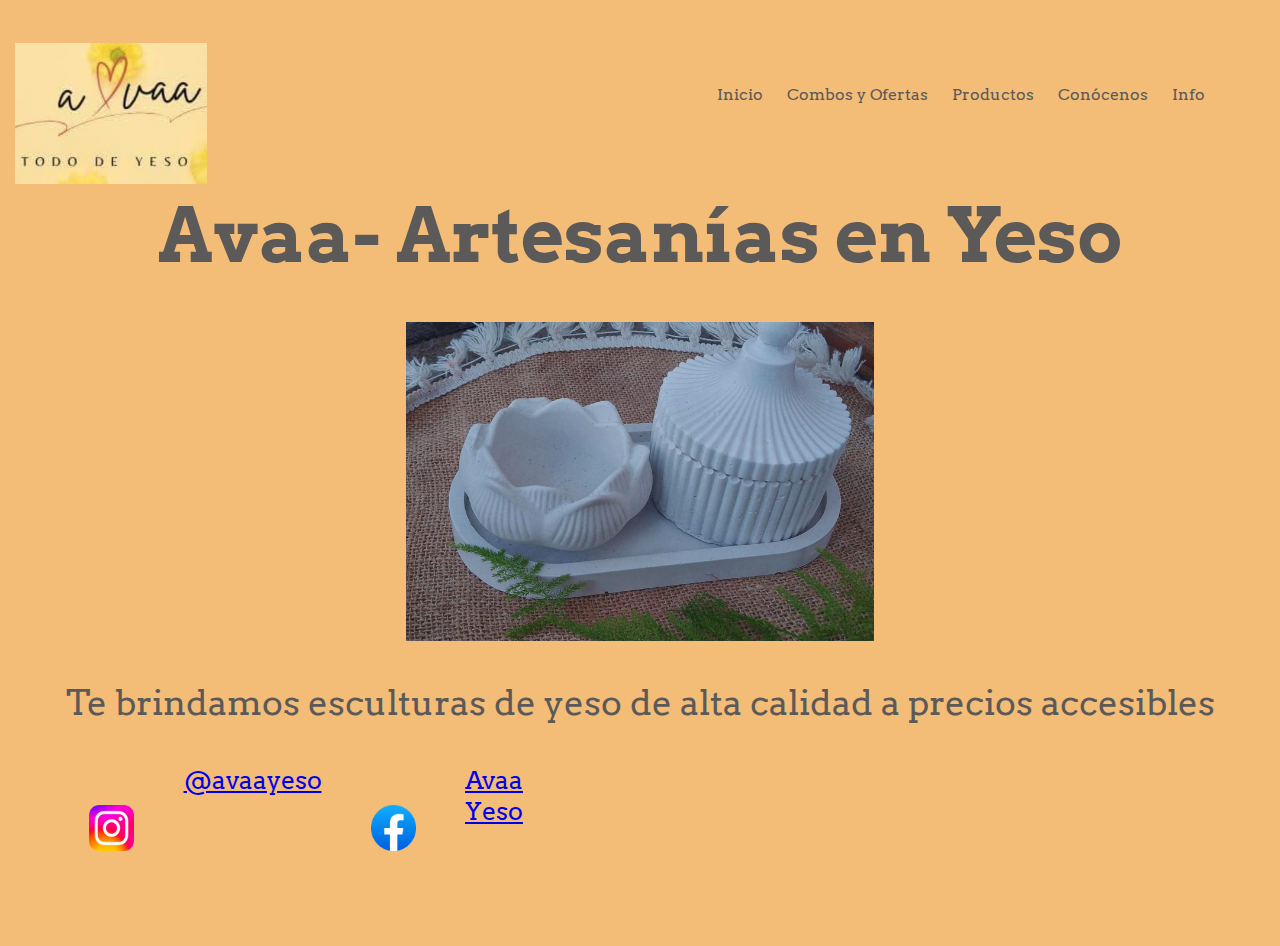
==== index.html @ d183a8a9 "pre entrega 2 empezando" ====
<!DOCTYPE html>
<html lang="en">
<head>
    <meta charset="UTF-8">
    <meta name="viewport" content="width=device-width, initial-scale=1.0">
    <title>Avaa Artesanías en Yeso</title>
    <!-- Enlace al CSS -->
    <link rel="stylesheet" href="style.css">
    <!--  -->
    <!-- Fuente Titulos   -->
    <link rel="preconnect" href="https://fonts.googleapis.com">
    <link rel="preconnect" href="https://fonts.gstatic.com" crossorigin>
    <link href="https://fonts.googleapis.com/css2?family=Arvo:ital,wght@0,400;0,700;1,400;1,700&family=Delius&family=Nunito:ital,wght@0,200..1000;1,200..1000&family=Oregano:ital@0;1&family=Patrick+Hand&display=swap" rel="stylesheet">
</head>
<body>
    <header>
        <!--Imagen de logo arriba y a la izquierda -->
        <img src="imagenes/avva-logo.jpg" alt="Logo de Avaa Artesanias en Yeso" class="logo">
        <nav>
            <!--Menú 5 secciones en forma de lista -->
            <ul class="menu">
                <li>
                    <a href="index.html">Inicio</a>
                </li>
                <li>
                    <a href="combos-y-ofertas.html">Combos y Ofertas</a>
                </li>
                <li>
                    <a href="productos.html">Productos</a>
                </li>
                <li>
                    <a href="conocenos.html">Conócenos</a>
                </li>
                <li>
                    <a href="info.html">Info</a>
                </li>
            </ul>
        </nav>
    </header>
    <main>
        <h1>Avaa- Artesanías en Yeso</h1>
        <!--Imagen de presentación de producto -->
        <img src="imagenes/caramelera base y porta vela.jpg" alt="caramelera base y recipiente">
        <p id="slogan">Te brindamos esculturas de yeso de alta calidad a precios accesibles</p>
    </main>
    <footer class="redes">
        <!--Enlaces absolutos para linkear a redes sociales del emprendimiento -->
        <a href="https://www.instagram.com/avaayeso/profilecard/?igsh=YnkydHM3d3M0aDVp"><img src="imagenes/logo-instagram.png" alt="logo instagram">
        </a>
        <a href="https://www.instagram.com/avaayeso/profilecard/?igsh=YnkydHM3d3M0aDVp">@avaayeso</a>
        <a href="https://www.facebook.com/share/1A8XH65SDC/"><img src="imagenes/logo-facebook.png" alt="logo facebook">
        </a>
        <a href="https://www.facebook.com/share/1A8XH65SDC/">Avaa Yeso</a>
    </footer>
    
</body>
</html>
---- style.css ----
/*  */
/* Reset CSS */
* {
    margin: 0;
    padding: 0;
    box-sizing: border-box;
}

/* Ajuste de margenes y espaciado general */
body {
    margin:30px ;
    padding:25px ;
    background-color: rgb(243, 189, 119);
    font-family: "Arvo", serif;
}

/* Ajuste del menú */
.menu {
    list-style-type: none;   
    margin: 0;               
    padding: 0;              
    text-align: right;      
}

.menu li {
    display: inline-block;   /* para que queden uno al lado del otro */
    margin-right: 20px;      
}

.menu a {
    text-decoration: none;   
    color: rgb(92, 89, 89);         
}

/* AJUSTE DE LAS IMAGENES, TAMAÑO Y POSICIÓN */
.logo {
    position: absolute;
    top: 3px;    /* Distancia desde la parte superior */
    left: 15px;  /* Distancia desde la izquierda */
    max-width: 15%; 
    height: auto;
}

.combos-y-ofertas {
    display: flex;
    gap: 15px; 
    max-width: 40%; 
    height: auto;
    text-align: center;
    text-decoration-line: underline;
    font-size: 20px;
}
img {
    max-width: 40%; 
    height: auto;
    display: block;
    margin: 0 auto;
}

/* Ajuste p de descripcion de productos y precio */
.producto {
    text-align: center;
    text-decoration-line: underline;
    font-size: 20px;
}
.precio {
    font-weight: bold;
}

/* Ajuste pagina de info con clases*/
.contacto {
    text-align: center;
    font-size: 20px;
}

.simbolos {
    width: 100px;  
    height: auto;  
}



/* Ajuste footer */
.redes{
    display: flex;
    gap: 15px; 
    max-width: 40%; 
    height: auto;
    font-size: 25px;
}
img {
    max-width: 40%; 
    height: auto;
    display: block;
    margin: 0 auto;
}




/* Ajustes simples*/
h1{
    color: rgb(92, 89, 89);
    text-align: center;
    font-size: 75px;
    font-family: "Arvo", serif;
}

h2 {
    font-size: 40px;
}

h3 {
    font-size: 30px;
}

h1,h2,h3 {
    margin-top: 70px;   /* Espacio encima del título */
    margin-bottom: 40px; /* Espacio debajo del título */
}

p{
    margin-top:40px;  
    margin-bottom: 40px; 
}

li {
    margin-top:30px;  
    margin-bottom: 15px; 
}

span{
    font-size: 20px
}

img {
    margin-top:40px;  
    margin-bottom: 40px; 
}

#slogan {
    text-align: center;
    font-size: 35px;
    color:rgb(92, 89, 89);
    font-family: "Arvo", serif;
}
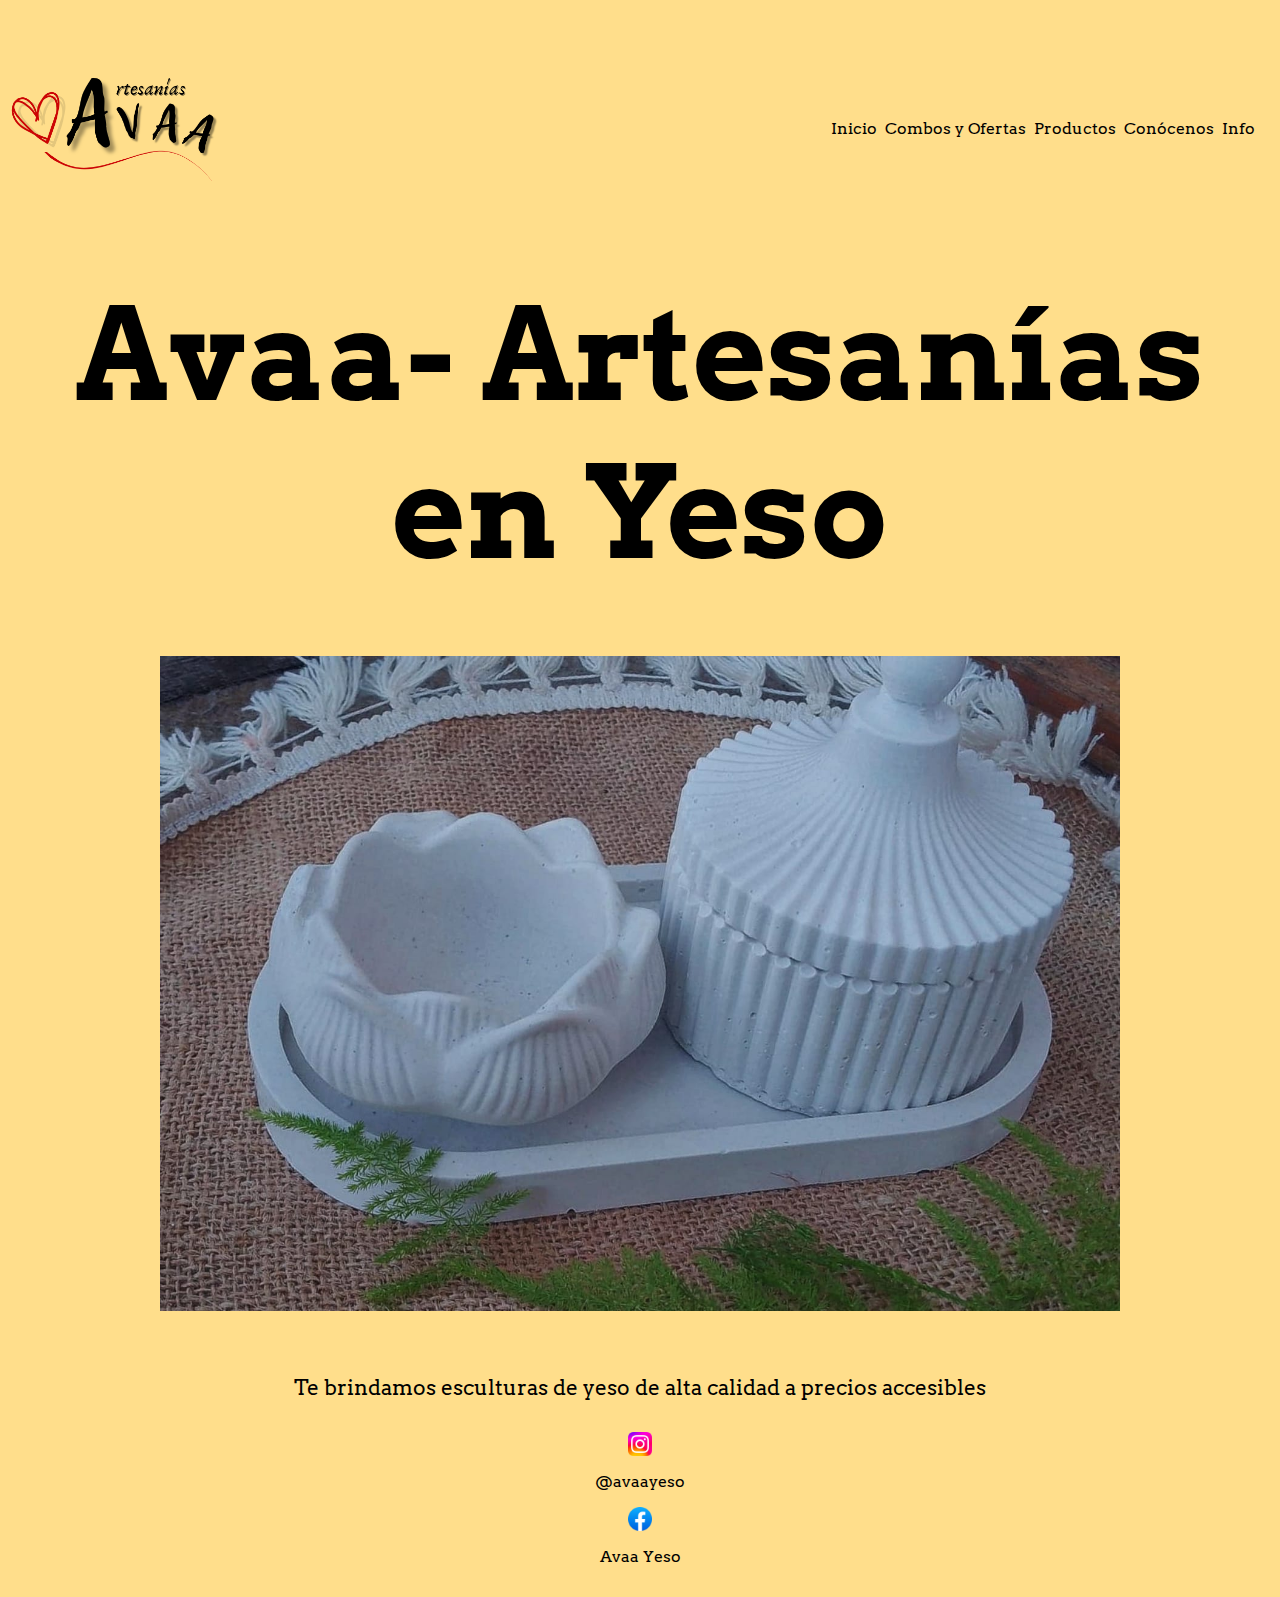
==== commit 26a176ba: "pre entrega 2 listo index, footer y header generales" ====
--- a/index.html
+++ b/index.html
@@ -5,17 +5,16 @@
     <meta name="viewport" content="width=device-width, initial-scale=1.0">
     <title>Avaa Artesanías en Yeso</title>
     <!-- Enlace al CSS -->
-    <link rel="stylesheet" href="style.css">
+    <link rel="stylesheet" href="./css/style.css">
     <!--  -->
-    <!-- Fuente Titulos   -->
+    <!-- Fuentes  -->
     <link rel="preconnect" href="https://fonts.googleapis.com">
     <link rel="preconnect" href="https://fonts.gstatic.com" crossorigin>
     <link href="https://fonts.googleapis.com/css2?family=Arvo:ital,wght@0,400;0,700;1,400;1,700&family=Delius&family=Nunito:ital,wght@0,200..1000;1,200..1000&family=Oregano:ital@0;1&family=Patrick+Hand&display=swap" rel="stylesheet">
 </head>
 <body>
     <header>
-        <!--Imagen de logo arriba y a la izquierda -->
-        <img src="imagenes/avva-logo.jpg" alt="Logo de Avaa Artesanias en Yeso" class="logo">
+        <img src="./imagenes/avaa-logo.png" alt="Logo de Avaa Artesanias en Yeso" class="logo">
         <nav>
             <!--Menú 5 secciones en forma de lista -->
             <ul class="menu">
@@ -23,16 +22,16 @@
                     <a href="index.html">Inicio</a>
                 </li>
                 <li>
-                    <a href="combos-y-ofertas.html">Combos y Ofertas</a>
+                    <a href="./pages/combos-y-ofertas.html">Combos y Ofertas</a>
                 </li>
                 <li>
-                    <a href="productos.html">Productos</a>
+                    <a href="./pages/productos.html">Productos</a>
                 </li>
                 <li>
-                    <a href="conocenos.html">Conócenos</a>
+                    <a href="./pages/conocenos.html">Conócenos</a>
                 </li>
                 <li>
-                    <a href="info.html">Info</a>
+                    <a href="./pages/info.html">Info</a>
                 </li>
             </ul>
         </nav>
@@ -40,15 +39,15 @@
     <main>
         <h1>Avaa- Artesanías en Yeso</h1>
         <!--Imagen de presentación de producto -->
-        <img src="imagenes/caramelera base y porta vela.jpg" alt="caramelera base y recipiente">
+            <img src="./imagenes/caramelera base y porta vela.jpg" alt="caramelera base y recipiente" class="img-index">
         <p id="slogan">Te brindamos esculturas de yeso de alta calidad a precios accesibles</p>
     </main>
     <footer class="redes">
         <!--Enlaces absolutos para linkear a redes sociales del emprendimiento -->
-        <a href="https://www.instagram.com/avaayeso/profilecard/?igsh=YnkydHM3d3M0aDVp"><img src="imagenes/logo-instagram.png" alt="logo instagram">
+        <a href="https://www.instagram.com/avaayeso/profilecard/?igsh=YnkydHM3d3M0aDVp"><img src="./imagenes/logo-instagram.png" alt="logo instagram" class="icono">
         </a>
         <a href="https://www.instagram.com/avaayeso/profilecard/?igsh=YnkydHM3d3M0aDVp">@avaayeso</a>
-        <a href="https://www.facebook.com/share/1A8XH65SDC/"><img src="imagenes/logo-facebook.png" alt="logo facebook">
+        <a href="https://www.facebook.com/share/1A8XH65SDC/"><img src="./imagenes/logo-facebook.png" alt="logo facebook" class="icono">
         </a>
         <a href="https://www.facebook.com/share/1A8XH65SDC/">Avaa Yeso</a>
     </footer>
--- a/css/style.css
+++ b/css/style.css
@@ -0,0 +1,99 @@
+/*  */
+/* Reset CSS */
+* {
+    margin: 0;
+    padding: 0;
+    box-sizing: border-box;
+}
+
+/* Ajuste general */
+body {
+    font-family: "Arvo", serif;
+    background-color: #ffde8b;
+}
+
+/* Estilos mobile */
+
+/* Ajuste de header */
+header{
+    display: flex;
+    justify-content: space-between;
+    align-items: center;
+    margin-bottom: 20px;
+
+}
+
+.menu {
+    list-style: none;
+    display: flex;
+    gap: 0.5rem;
+    padding-right: 25px; 
+}
+
+
+a {
+    text-decoration: none;
+    color: black;
+}
+
+header img {
+    width: 20%;
+}
+
+
+/* Ajustes del main */
+
+main {
+    display: flex;
+    flex-direction: column;
+    gap: 4rem;
+    justify-content: center;
+}
+
+main h1 {
+    font-size: 10vw;
+    text-align: center;
+}
+
+.img-index {
+    width: 75%;
+    display: block;
+    margin: 0 auto;
+}
+
+#slogan {
+    text-align: center;
+    font-size: 1.3rem;
+    padding: 0 1rem;
+}
+
+
+/* Ajustes del footer */
+
+footer.redes {
+    margin: 15px;
+    padding: 1rem;
+    display: grid;
+    grid-template-columns: 1fr;
+    gap: 1rem;
+    justify-items: center;
+    text-align: center;
+}
+
+footer.redes a {
+    font-size: 1rem;
+    text-decoration: none;
+    display: flex;
+    align-items: center;
+    gap: 0.5rem;
+}
+
+.icono {
+    width: 24px;
+    height: auto;
+}
+
+
+
+
+
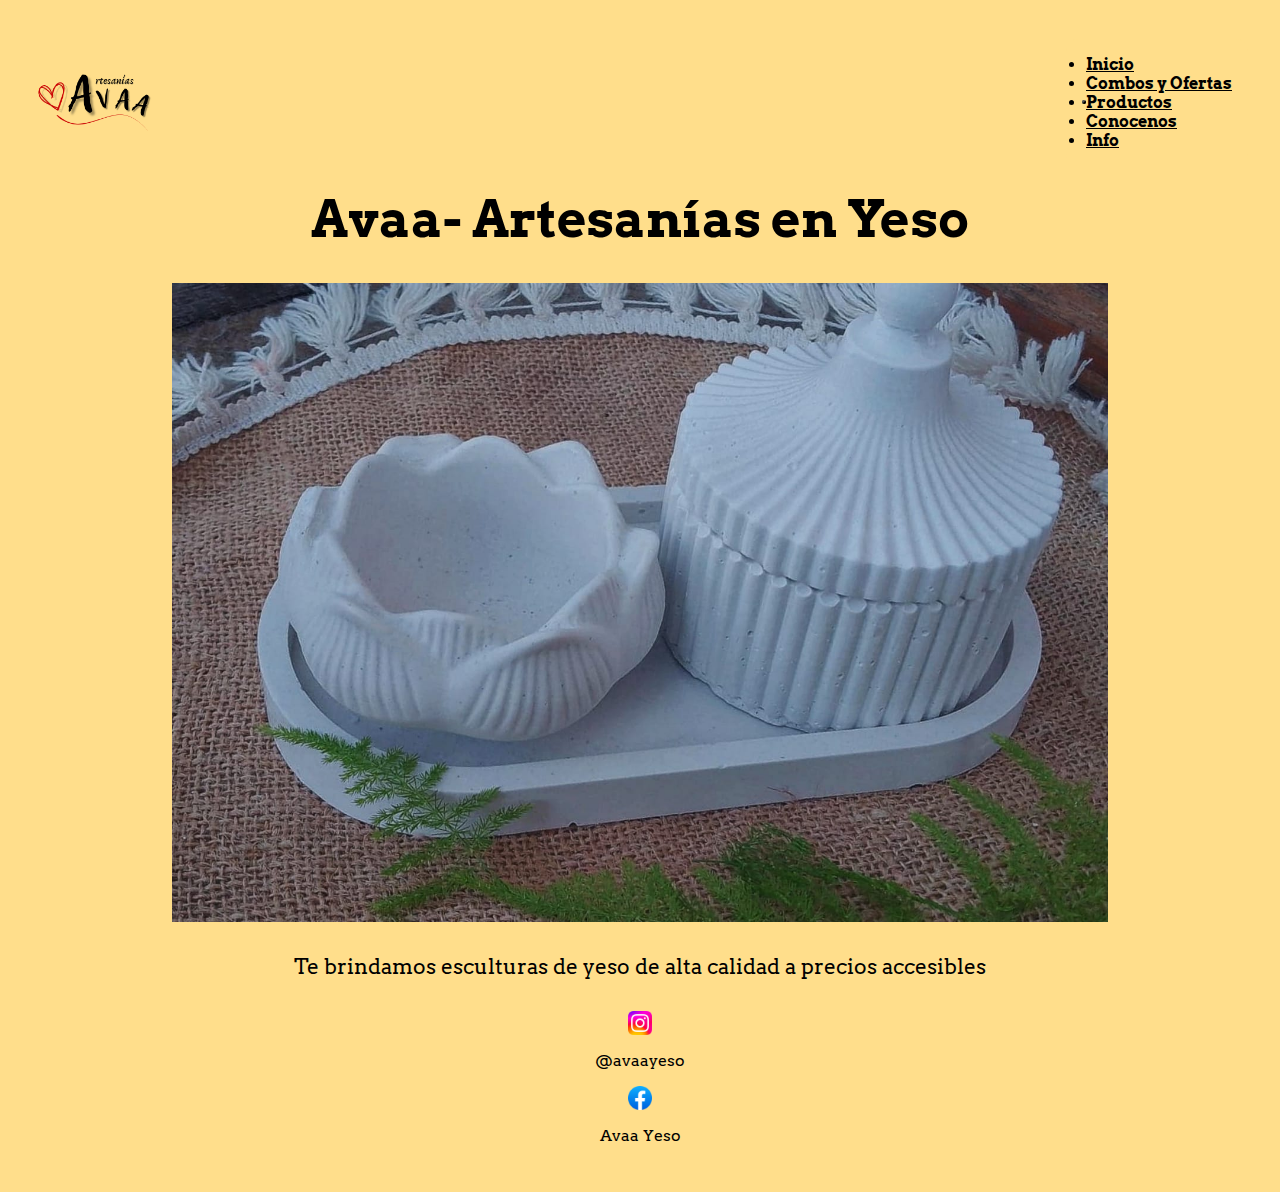
==== commit 5fa66090: "Pre entrega 2 final" ====
--- a/index.html
+++ b/index.html
@@ -4,9 +4,12 @@
     <meta charset="UTF-8">
     <meta name="viewport" content="width=device-width, initial-scale=1.0">
     <title>Avaa Artesanías en Yeso</title>
+
+    <!-- Enlace Bootstrap -->
+    <link href="https://cdn.jsdelivr.net/npm/bootstrap@5.3.5/dist/css/bootstrap.min.css" rel="stylesheet" integrity="sha384-SgOJa3DmI69IUzQ2PVdRZhwQ+dy64/BUtbMJw1MZ8t5HZApcHrRKUc4W0kG879m7" crossorigin="anonymous">
     <!-- Enlace al CSS -->
     <link rel="stylesheet" href="./css/style.css">
-    <!--  -->
+
     <!-- Fuentes  -->
     <link rel="preconnect" href="https://fonts.googleapis.com">
     <link rel="preconnect" href="https://fonts.gstatic.com" crossorigin>
@@ -15,25 +18,33 @@
 <body>
     <header>
         <img src="./imagenes/avaa-logo.png" alt="Logo de Avaa Artesanias en Yeso" class="logo">
-        <nav>
-            <!--Menú 5 secciones en forma de lista -->
-            <ul class="menu">
-                <li>
-                    <a href="index.html">Inicio</a>
+    <!-- Menu hamburguesa con bootstrap + mi css -->
+        <nav class="navbar navbar-expand-md bg-body-tertiary mi-menu">
+            <div class="container-fluid">
+                <a class="navbar-brand" href="#"></a>
+                <button class="navbar-toggler" type="button" data-bs-toggle="collapse" data-bs-target="#navbarSupportedContent" aria-controls="navbarSupportedContent" aria-expanded="false" aria-label="Toggle navigation">
+                <span class="navbar-toggler-icon"></span>
+                </button>
+            <div class="collapse navbar-collapse" id="navbarSupportedContent">
+                <ul class="navbar-nav me-auto mb-2 mb-lg-0">
+                <li class="nav-item">
+                    <a class="nav-link active" aria-current="page" href="index.html">Inicio</a>
                 </li>
-                <li>
-                    <a href="./pages/combos-y-ofertas.html">Combos y Ofertas</a>
+                <li class="nav-item">
+                    <a class="nav-link" href="./pages/combos-y-ofertas.html">Combos y Ofertas</a>
                 </li>
-                <li>
-                    <a href="./pages/productos.html">Productos</a>
+                <li class="nav-item">
+                    <a class="nav-link" href="./pages/productos.html">Productos</a>
                 </li>
-                <li>
-                    <a href="./pages/conocenos.html">Conócenos</a>
+                <li class="nav-item">
+                    <a class="nav-link" href="./pages/conocenos.html">Conocenos</a>
                 </li>
-                <li>
-                    <a href="./pages/info.html">Info</a>
+                <li class="nav-item">
+                    <a class="nav-link" href="./pages/info.html">Info</a>
                 </li>
-            </ul>
+                </ul>
+            </div>
+            </div>
         </nav>
     </header>
     <main>
@@ -52,5 +63,7 @@
         <a href="https://www.facebook.com/share/1A8XH65SDC/">Avaa Yeso</a>
     </footer>
     
+        <!-- Enlace java de bootstrap -->
+        <script src="https://cdn.jsdelivr.net/npm/bootstrap@5.3.5/dist/js/bootstrap.bundle.min.js" integrity="sha384-k6d4wzSIapyDyv1kpU366/PK5hCdSbCRGRCMv+eplOQJWyd1fbcAu9OCUj5zNLiq" crossorigin="anonymous"></script>
 </body>
 </html>--- a/css/style.css
+++ b/css/style.css
@@ -1,4 +1,4 @@
-/*  */
+
 /* Reset CSS */
 * {
     margin: 0;
@@ -10,31 +10,67 @@
 body {
     font-family: "Arvo", serif;
     background-color: #ffde8b;
+    padding: 1rem;
+}
+
+body h1, h2, h3 {
+    font-weight: bold;
 }
 
 /* Estilos mobile */
 
 /* Ajuste de header */
-header{
+header {
+    display: flex;
+    justify-content: space-between;
+    align-items: flex-start;
+    padding: 1rem;
+}
+
+/* Ajuste de menu para sobreescribir bts */
+
+.mi-menu .container-fluid {
     display: flex;
     justify-content: space-between;
     align-items: center;
-    margin-bottom: 20px;
-
-}
-
-.menu {
-    list-style: none;
-    display: flex;
-    gap: 0.5rem;
-    padding-right: 25px; 
-}
-
-
-a {
-    text-decoration: none;
+}
+
+
+.mi-menu .nav-link {
     color: black;
-}
+    font-weight: bold;
+}
+
+.mi-menu .nav-link:hover {
+    color: #ff9d00;
+}
+
+
+.mi-menu {
+    background-color: #fff6e0;
+    padding: 1rem;
+    border-radius: 12px;
+}
+
+.navbar-toggler {
+    background-color: #fff6e0; 
+    border-radius: 8px; 
+}
+
+.navbar-toggler-icon {
+    background-image: url("data:image/svg+xml,%3csvg xmlns='http://www.w3.org/2000/svg' fill='%23ff9d00' viewBox='0 0 30 30'%3e%3cpath stroke='rgba(255,157,0, 1)' stroke-linecap='round' stroke-miterlimit='10' stroke-width='2' d='M4 7h22M4 15h22M4 23h22'/%3e%3c/svg%3e");
+}
+
+.bg-body-tertiary {
+    background-color: #ffde8b !important; 
+}
+
+
+.logo {
+    width: 140px;
+    height: auto;
+}
+
 
 header img {
     width: 20%;
@@ -46,7 +82,7 @@
 main {
     display: flex;
     flex-direction: column;
-    gap: 4rem;
+    gap: 2rem;
     justify-content: center;
 }
 
@@ -54,6 +90,8 @@
     font-size: 10vw;
     text-align: center;
 }
+
+/* Ajustes de index */
 
 .img-index {
     width: 75%;
@@ -67,6 +105,200 @@
     padding: 0 1rem;
 }
 
+/* Ajustes de combos y ofertas */
+
+.combos-y-ofertas {
+    display: grid;
+    grid-template-columns: 1fr;
+    justify-items: center;
+    gap: 40px;
+    padding: 20px 0;
+}
+
+.combo {
+    text-align: center;
+}
+
+.combo .img-combo {
+    width: 200px;
+    height: 200px;
+    object-fit: cover;
+    border-radius: 8px;
+    margin-bottom: 8px;
+
+}
+
+/* Ajustes de Productos */
+
+.productos {
+    display: grid;
+    grid-template-columns: 1fr;
+    gap: 30px;
+    padding: 20px;
+    justify-items: center;
+}
+
+.producto {
+    text-align: center;
+    padding: 10px;
+    border-radius: 12px;
+}
+
+.producto img {
+    width: 200px;
+    height: 200px;
+    object-fit: cover;
+    border-radius: 8px;
+    margin-bottom: 8px;
+}
+
+.precio {
+    font-weight: bold;
+    color: #444;
+}
+
+/* Ajustes de Conocenos */
+
+.presentacion {
+    font-size: 15px;
+}
+
+.presentacion img {
+    width: 75%;
+    display: block;
+    margin: 0 auto;
+    padding: 25px;
+}
+
+.ubi {
+    display: grid;
+    grid-template-columns: 1fr;
+    gap: 1.5rem;
+    padding: 1rem 0;
+}
+
+.ubi {
+font-weight: bold;
+color: #444;
+
+}
+
+.ubi iframe {
+    width: 100%;
+    max-width: 400px;
+    border-radius: 8px;
+}
+
+.taller {
+    font-size: 17px;
+}
+
+.taller iframe {
+    padding-bottom: 15px;
+}
+
+/* Ajustes Info */
+
+/* Estilo para el formulario */
+
+form {
+    background-color: #fff6e0;
+    padding: 1.5rem;
+    border-radius: 12px;
+    box-shadow: 0 4px 8px rgba(0, 0, 0, 0.1);
+    max-width: 500px;
+    margin: 0 auto;
+}
+
+form ul {
+    list-style: none;
+    padding: 0;
+}
+
+form li {
+    margin-bottom: 1.5rem;
+    display: flex;
+    flex-direction: column;
+}
+
+form label {
+    font-weight: bold;
+    margin-bottom: 0.5rem;
+    font-size: 1rem;
+}
+
+form input[type="text"],
+form select,
+form textarea {
+    padding: 0.6rem;
+    border: 1px solid #ccc;
+    border-radius: 8px;
+    font-size: 1rem;
+    font-family: inherit;
+    background-color: #fff;
+    transition: border-color 0.3s ease;
+}
+
+form input[type="text"]:focus,
+form select:focus,
+form textarea:focus {
+    border-color: #ff9d00;
+    outline: none;
+}
+
+form input[type="radio"] {
+    margin-right: 0.5rem;
+}
+
+form li:nth-child(2) {
+    flex-direction: row;
+    align-items: center;
+    flex-wrap: wrap;
+    gap: 1rem;
+}
+
+form input[type="submit"] {
+    background-color: #ff9d00;
+    color: white;
+    font-weight: bold;
+    border: none;
+    padding: 0.8rem 1.5rem;
+    border-radius: 8px;
+    font-size: 1rem;
+    cursor: pointer;
+    transition: background-color 0.3s ease;
+}
+
+form input[type="submit"]:hover {
+    background-color: #e68c00;
+}
+
+/* Estilo para contacto  */
+
+.contacto {
+    margin: 15px;
+    padding: 1rem;
+    display: grid;
+    grid-template-columns: 1fr;
+    gap: 1rem;
+    justify-items: center;
+    text-align: center;
+}
+
+.contacto p {
+    font-size: 1rem;
+    text-decoration: none;
+    display: flex;
+    align-items: center;
+    gap: 0.5rem;
+} 
+
+/* Estilos medios de pago */
+.pago {
+    padding: 10px;
+}
+
+
 
 /* Ajustes del footer */
 
@@ -83,6 +315,8 @@
 footer.redes a {
     font-size: 1rem;
     text-decoration: none;
+    color: inherit;
+    font-weight: normal;
     display: flex;
     align-items: center;
     gap: 0.5rem;
@@ -94,6 +328,53 @@
 }
 
 
-
-
-
+/* Aplicaion de Media Query para tablets */
+
+@media (min-width: 768px) {
+
+    header {
+        flex-direction: row;
+        align-items: center;
+        justify-content: space-between;
+    }
+
+    .menu {
+        flex-direction: row; 
+        gap: 1.5rem;
+    }
+
+
+    main h1 {
+        font-size: 6vw;
+    }
+
+    .productos,
+    .combos-y-ofertas {
+        grid-template-columns: repeat(2, 1fr);
+    }
+
+}
+
+/* Media Query para Desktop */
+
+@media (min-width: 1024px) {
+    main h1 {
+        font-size: 4vw;
+    }
+
+    .productos,
+    .combos-y-ofertas {
+        grid-template-columns: repeat(3, 1fr);
+    }
+
+
+
+    form {
+        max-width: 700px;
+    }
+}
+
+
+
+
+
